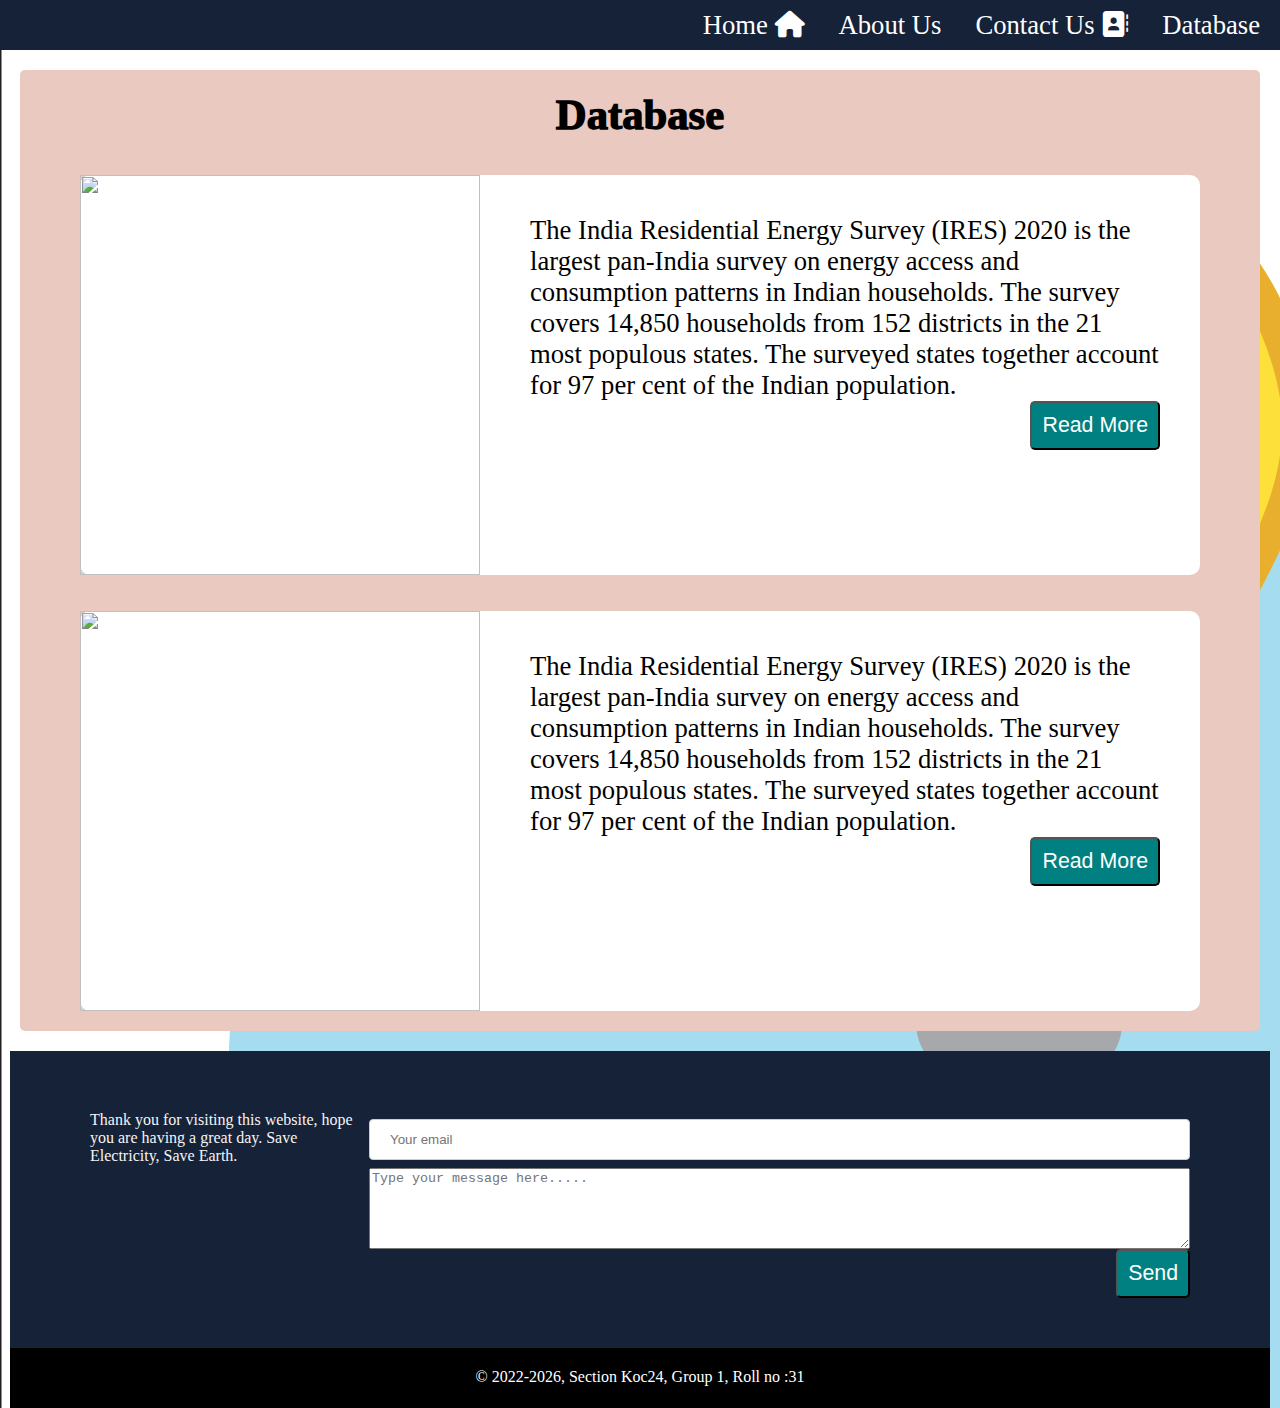
==== database.html @ ba58bbbf "Update database.html" ====
<html lang="en">
<head>
    <meta charset="UTF-8">
    <meta http-equiv="X-UA-Compatible" content="IE=edge">
    <meta name="viewport" content="width=device-width, initial-scale=1.0">
    <link rel="stylesheet" href="style.css">
    <link rel="stylesheet" href="https://cdnjs.cloudflare.com/ajax/libs/font-awesome/6.2.0/css/all.min.css">
    <title>Database</title>
</head>
<body background="1.jpg">

    <div class="nav">
        <ul class="navbar">
            <li class="nav-list"><a href="homepage.html">Home <i class="fa fa-home"></i></a></li>
            <li class="nav-list"><a href="about_us.html">About Us</a></li>
            <li class="nav-list"><a href="contact_us.html">Contact Us <i class="fa fa-address-book"></i></a></li>
            <li class="nav-list"><a href="database.html">Database</a></li>
        </ul>
    </div>


    <!------TODAY------->

    
    <div class="database">
        <p style="text-align: center; font-size: 32pt; font-weight: 1000;">Database</p>
    </br>
    </br>   

                <div class="post">
                    <div class="post_image"> 
                    <img src="Images/2.jpg" alt="" style="height:400px;width:400px;">
                    </div>
                    <div class="post_content">
                        <p>The India Residential Energy Survey (IRES) 2020 is the largest pan-India survey on energy access and consumption patterns in Indian households. The survey covers 14,850 households from 152 districts in the 21 most populous states. The surveyed states together account for 97 per cent of the Indian population.</p>
                        <button  class="btn btn_big"> <a href="post1.html" style="text-decoration: none;color:white;"> Read More </a></button>
                    </div>
                </div>

                    <br>
                    <br>
                    <div class="post">
                        <div class="post_image"> 
                        <img src="Images/3.jpg" alt="" style="height:400px;width:400px;">
                        </div>
                        <div class="post_content">
                            <p>The India Residential Energy Survey (IRES) 2020 is the largest pan-India survey on energy access and consumption patterns in Indian households. The survey covers 14,850 households from 152 districts in the 21 most populous states. The surveyed states together account for 97 per cent of the Indian population.</p>
                            <button  class="btn btn_big"><a href="post2.html" style="text-decoration: none;color:white;"> Read More </a></button>
                        </div>
                    </div>

    </div>


    <!------//TODAY------->

    <div class="footer">

        <div class="footer_content">
                    <div class="footer_left">
                        <p>
                        Thank you for visiting this website, hope you are having a great day. Save Electricity, Save Earth.
                        </p>
                    </div>
                    <div class="footer_right">
                        <form action="">
                            <input type="text" placeholder="Your email">
                            <textarea name="message" id="700" cols="100" rows="5" placeholder="Type your message here....."></textarea>
                            <button class="btn btn_big">Send</button>
                         </form>

                    </div>
        </div>

    </div>

    <div class="footer_bottom">
        <div class="footer_bottom_content">
             <p>© 2022-2026, Section Koc24, Group 1, Roll no :31 </p>
        </div>

    </div>

</body>
</html>
---- style.css ----
*{
    margin: 0px;
}

label{
    font-size: 18pt;
}


.btn_big{
    background: teal;
    color: white;
    border-radius: 5px;
    padding: 10px;
    font-size: 16pt;
}

.btn{
    float: right;
}

.nav{
    height: 50px;
    width: 100%;
    background: #152238;
    text-decoration: none;
}

.nav  .navbar{
    float: right;
}

.nav .navbar .nav-list{
    display: inline-block;
    padding: 10px;
    margin-right: 10px;
}


.nav .navbar .nav-list a {
    text-decoration: none;
    color: white;
    font-size: 20pt;
}

.main-content{
    display: flex;
    margin-top: 20px;
    height: 80%;
}

.main-content .left-sidebar{
    flex: 30;
    background: #eac9c1;
    padding: 20px;
    margin: 0px 10px 5px 10px;
    border-radius: 5px;
}

.main-content .left-sidebar .login-form .btn_right{
    float: right;
    margin-right: 10px;
    padding: 20px;
}

.main-content .middle-bar{
    flex: 40;
    background: transparent;
    padding: 20px;
    margin: 0px 10px 5px 10px;
    border-radius: 5px;
}

.main-content .middle-bar .para{
    font-size: larger;
}

.main-content .right-sidebar{
    flex: 30;
    background: #eac9c1;
    padding: 20px;
    margin: 0px 10px 5px 10px;

    border-radius: 5px;
}

.main-content .right-sidebar .quick-links .qlinks{
    margin-left: 10px;
    margin-top: 10px;
}

.main-content .right-sidebar .quick-links .qlinks-drop{
    margin-top: 10px;
}

.main-content .right-sidebar .quick-links .qlinks-drop .qlinks-list{
    margin-top: 20px;
    border-bottom: 2px solid grey;
    padding-bottom: 10px;
    transition: .5s;
}

.main-content .right-sidebar .quick-links .qlinks-drop .qlinks-list:hover{
    margin-left: 20px;
    transition: .5s;
}

.main-content .right-sidebar .quick-links .qlinks-drop .qlinks-list a{
    text-decoration: none;
    color: #191919;
    font-size: 18pt;
}

.main-content .right-sidebar .quick-links .qlinks-drop .qlinks-list a:hover{
    color: orangered;
}

.main-content .right-sidebar .states-data{
    margin-top: 20px;
}

.main-content .right-sidebar .states-data .data-heading{
    margin-left: 10px;
    margin-top: 10px;
}

.main-content .right-sidebar .states-data .list-open{
    margin-top: 20px;
}

.main-content .right-sidebar .states-data .data-list{
    margin-top: 20px;
    border-bottom: 2px solid grey;
    padding-bottom: 10px;
    transition: .5s;
}

.main-content .right-sidebar .states-data .data-list:hover{
    margin-left: 20px;
    transition: .5s;
}

.main-content .right-sidebar .states-data .data-list a{
    text-decoration: none;
    color: #191919;
    font-size: 18pt;
}

.main-content .right-sidebar .states-data .data-list a:hover{
    color: orangered;
}

.footer{
    background: #152238;
    padding: 20px;
    margin-bottom: 0pxs;
    margin: 10px 10px 0px 10px;
    color: #F5F5F5;
}

.footer .footer_content{
    padding: 20px;
    margin: 20px 40px 10px 40px;
    display: flex;
}

.footer .footer_content .footer_left{
    flex: 50;
}

.footer .footer_content .footer_right{
    flex: 50;
}

.footer_bottom{
    color: white;
    background: black;
    margin: 0px 10px 0px 10px;
    height: 60px;
}

.footer_bottom .footer_bottom_content{
    text-align: center;
    padding: 20px;
}



/** Login/Sign Up Page **/


.form_title{
    text-align: center;
}


.verification_section{
    width: 30%;
    height: inherit;
    margin: 50px auto;
    padding: 20px;
    background: white;
    border-radius: 5px;
    background: #f9f9f3;
}


input[type=text], select {
    width: 100%;
    padding: 12px 20px;
    margin: 8px 0;
    display: inline-block;
    border: 1px solid #ccc;
    border-radius: 4px;
    box-sizing: border-box;
  }

  input[type=password], select {
    width: 100%;
    padding: 12px 20px;
    margin: 8px 0;
    display: inline-block;
    border: 1px solid #ccc;
    border-radius: 4px;
    box-sizing: border-box;
  }

  input[type=email], select {
    width: 100%;
    padding: 12px 20px;
    margin: 8px 0;
    display: inline-block;
    border: 1px solid #ccc;
    border-radius: 4px;
    box-sizing: border-box;
  }





  /****   Today  *****/


  .database{
    background: #eac9c1;
    border-radius: 5px;
    margin: 20px;
    padding: 20px 60px 20px 60px;
  }

  .database .post{
    display: flex;
    background: white;
    border-radius: 10px;
  }

  .database .post .post_image{
    flex: 30;
  }

  .database .post .post_content{
    flex: 70;
    padding: 40px;
    border-radius: 5px;
    font-size: 20pt;
    margin-left: 10px;
  }


  /** posts **/

  .database .postpage .postpage_image{
    margin-left: 35%;
  }

  .database .postpage .postpage_content{
    background: white;
    border-radius: 5px;
    font-size: 20pt;
    padding: 50px 100px 50px 100px;
  }
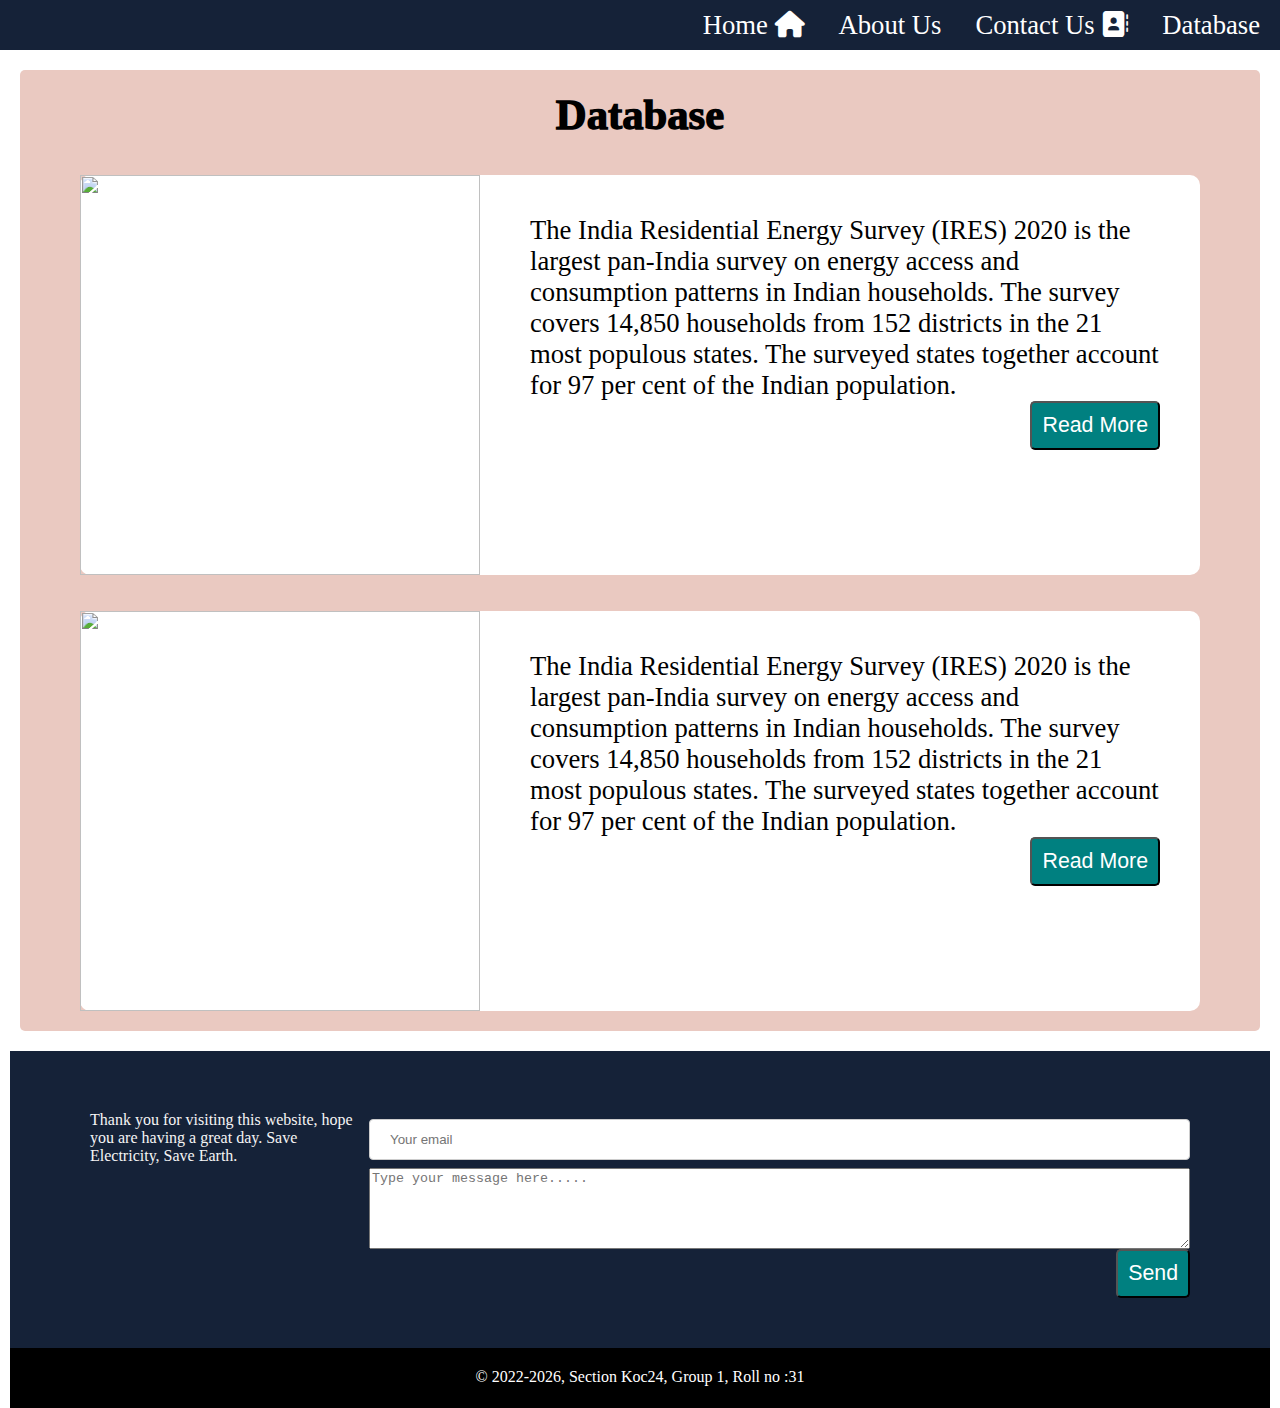
==== commit ce93419f: "Update database.html" ====
--- a/database.html
+++ b/database.html
@@ -7,7 +7,7 @@
     <link rel="stylesheet" href="https://cdnjs.cloudflare.com/ajax/libs/font-awesome/6.2.0/css/all.min.css">
     <title>Database</title>
 </head>
-<body background="1.jpg">
+<body background="1.jpg/">
 
     <div class="nav">
         <ul class="navbar">
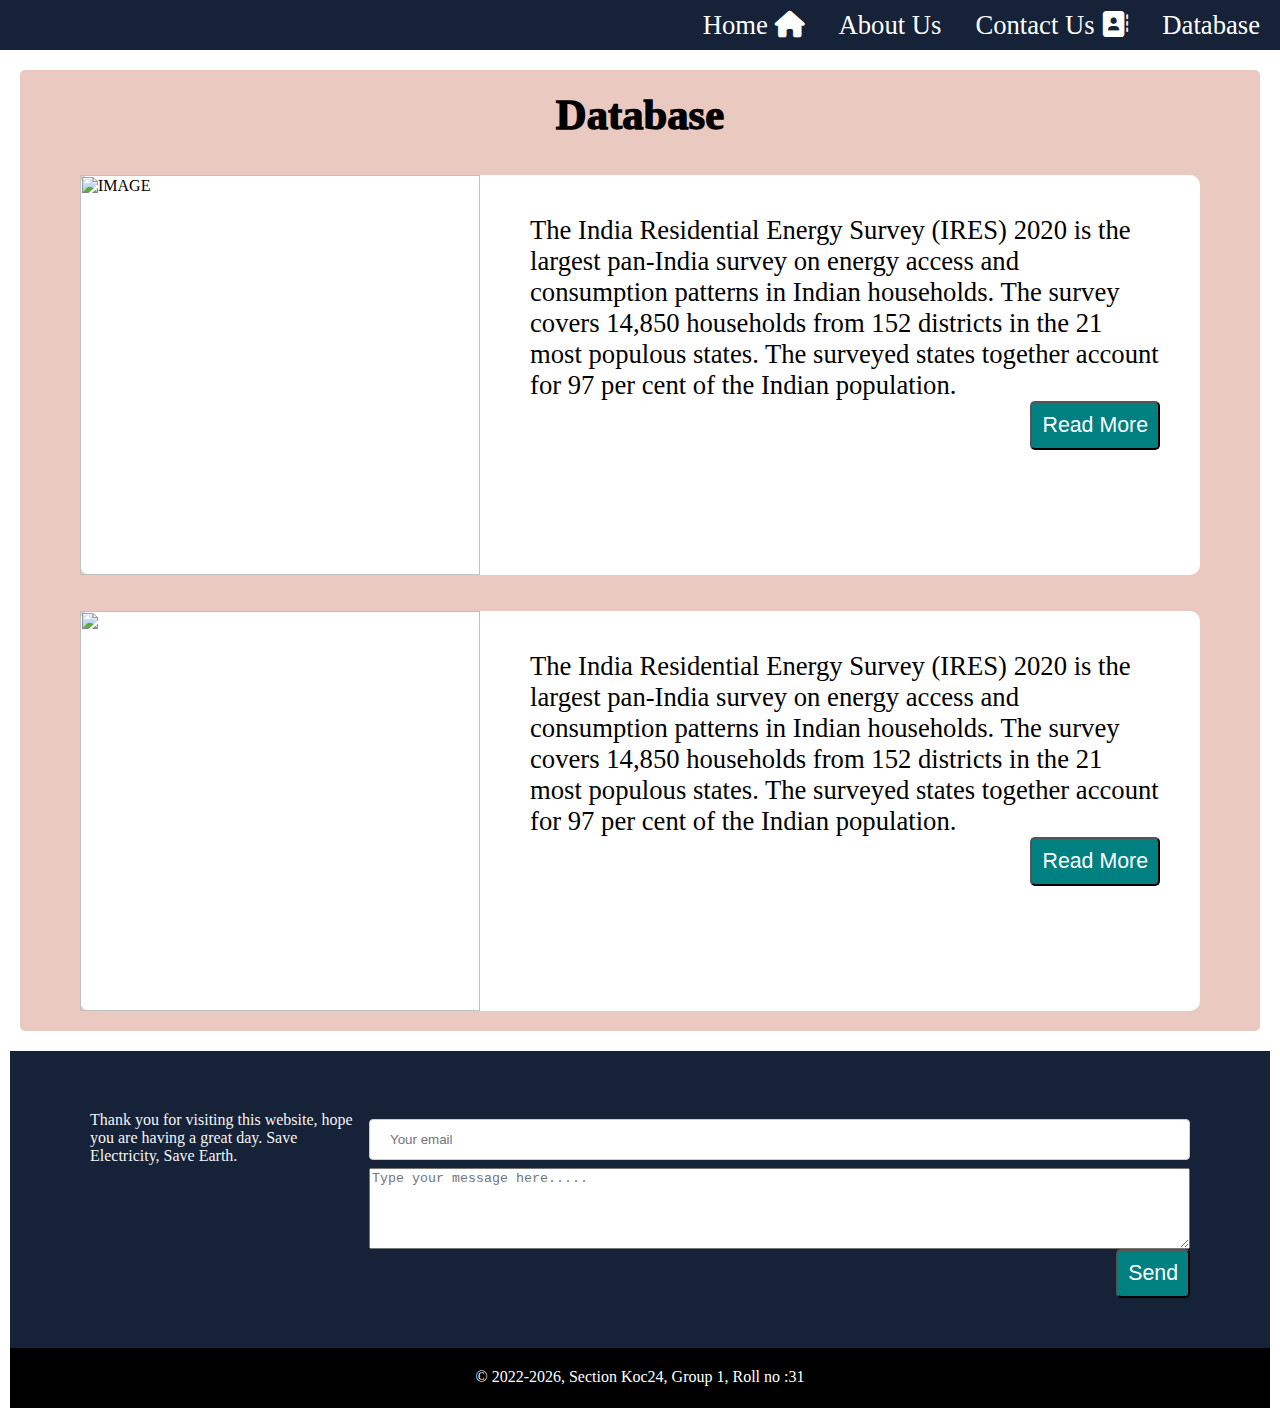
==== commit c3686a87: "Update database.html" ====
--- a/database.html
+++ b/database.html
@@ -29,7 +29,7 @@
 
                 <div class="post">
                     <div class="post_image"> 
-                    <img src="Images/2.jpg" alt="" style="height:400px;width:400px;">
+                    <img src="Images/2.jpg" alt="IMAGE" style="height:400px;width:400px;">
                     </div>
                     <div class="post_content">
                         <p>The India Residential Energy Survey (IRES) 2020 is the largest pan-India survey on energy access and consumption patterns in Indian households. The survey covers 14,850 households from 152 districts in the 21 most populous states. The surveyed states together account for 97 per cent of the Indian population.</p>
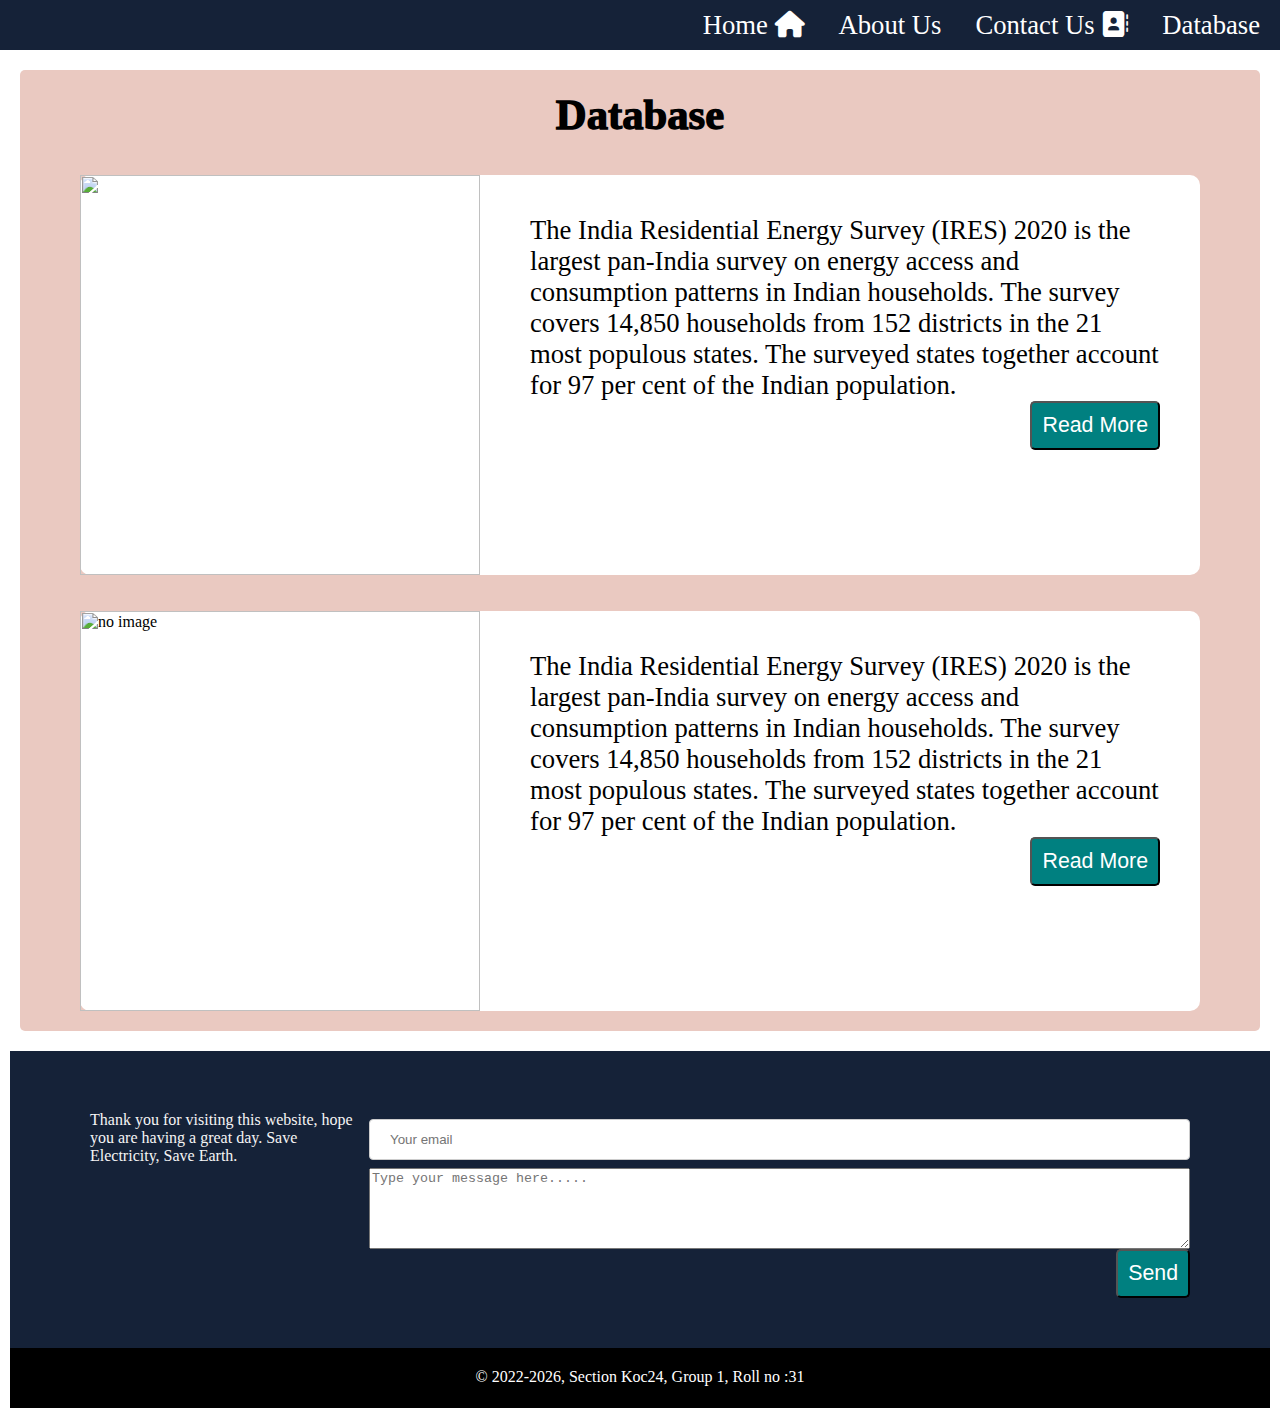
==== commit 86a42319: "Update database.html" ====
--- a/database.html
+++ b/database.html
@@ -7,7 +7,7 @@
     <link rel="stylesheet" href="https://cdnjs.cloudflare.com/ajax/libs/font-awesome/6.2.0/css/all.min.css">
     <title>Database</title>
 </head>
-<body background="1.jpg/">
+<body background="C:\Users\akash\Desktop\Indian Electricity Website\1.jpg">
 
     <div class="nav">
         <ul class="navbar">
@@ -29,7 +29,7 @@
 
                 <div class="post">
                     <div class="post_image"> 
-                    <img src="Images/2.jpg" alt="IMAGE" style="height:400px;width:400px;">
+                    <img src="C:\Users\akash\Desktop\Indian Electricity Website\2.jpg" alt="" style="height:400px;width:400px;">
                     </div>
                     <div class="post_content">
                         <p>The India Residential Energy Survey (IRES) 2020 is the largest pan-India survey on energy access and consumption patterns in Indian households. The survey covers 14,850 households from 152 districts in the 21 most populous states. The surveyed states together account for 97 per cent of the Indian population.</p>
@@ -41,7 +41,7 @@
                     <br>
                     <div class="post">
                         <div class="post_image"> 
-                        <img src="Images/3.jpg" alt="" style="height:400px;width:400px;">
+                        <img src="C:\Users\akash\Desktop\Indian Electricity Website\3.jpg" alt="no image" style="height:400px;width:400px;">
                         </div>
                         <div class="post_content">
                             <p>The India Residential Energy Survey (IRES) 2020 is the largest pan-India survey on energy access and consumption patterns in Indian households. The survey covers 14,850 households from 152 districts in the 21 most populous states. The surveyed states together account for 97 per cent of the Indian population.</p>
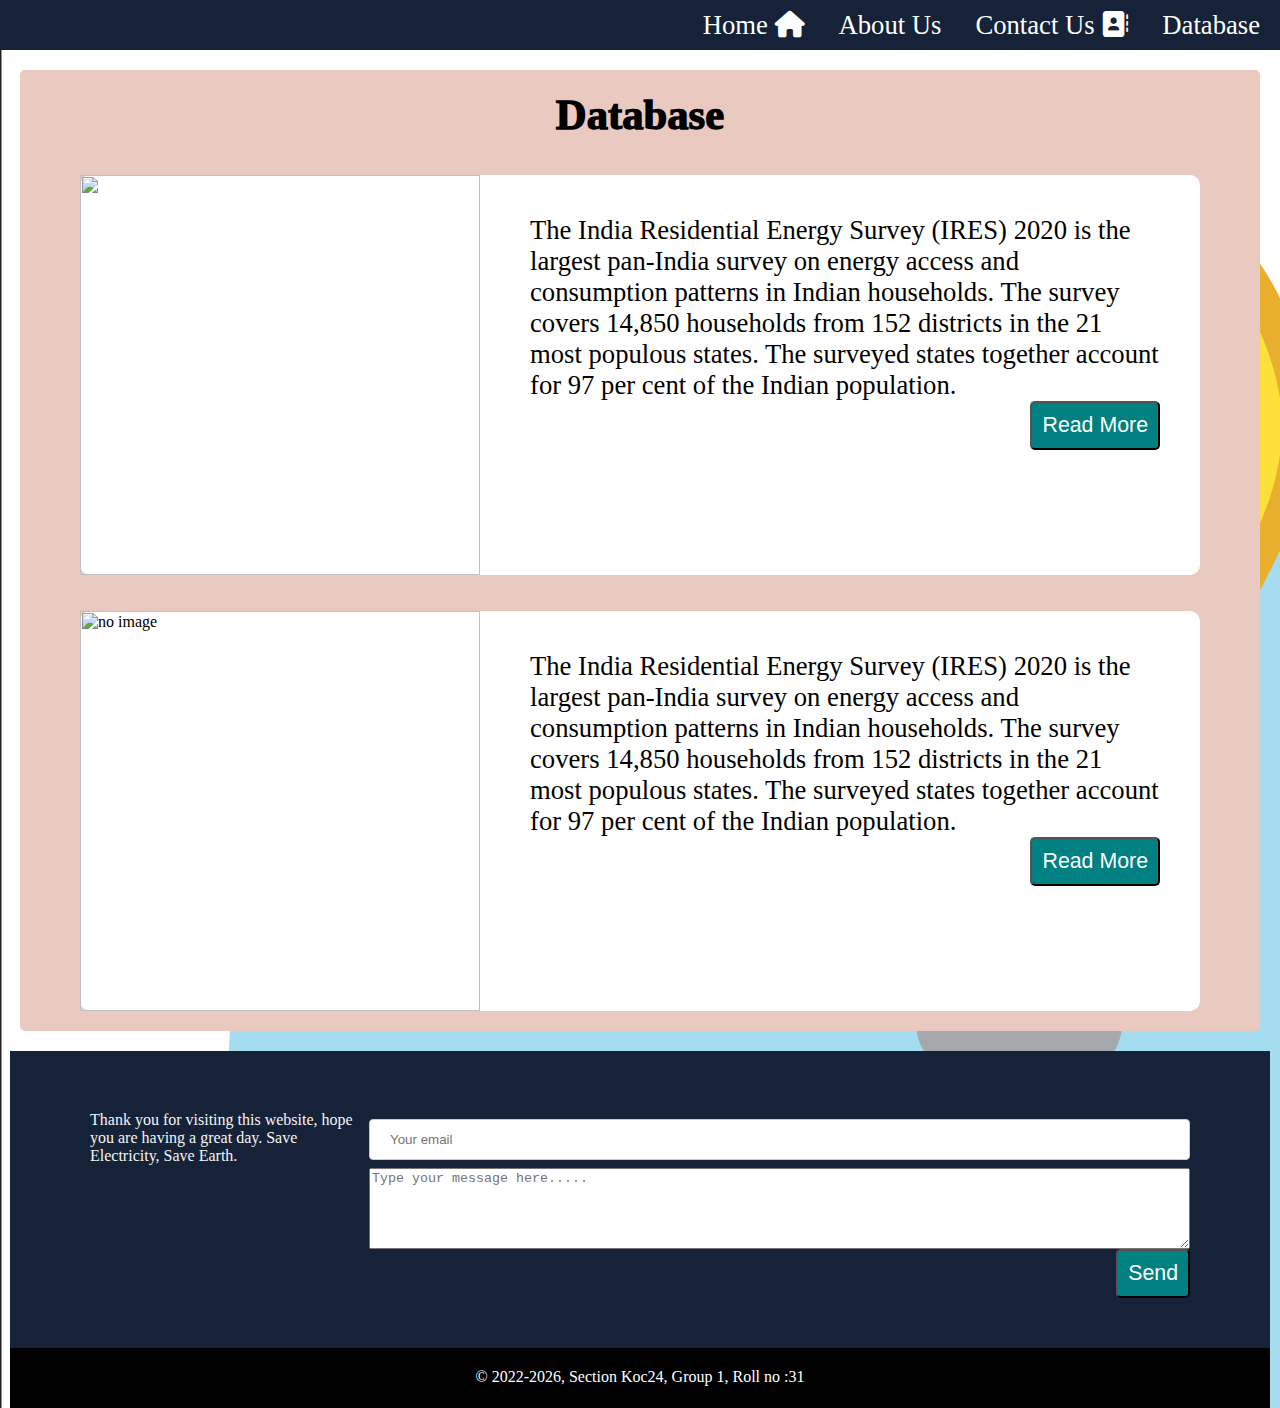
==== commit 1908140a: "Update database.html" ====
--- a/database.html
+++ b/database.html
@@ -7,7 +7,7 @@
     <link rel="stylesheet" href="https://cdnjs.cloudflare.com/ajax/libs/font-awesome/6.2.0/css/all.min.css">
     <title>Database</title>
 </head>
-<body background="C:\Users\akash\Desktop\Indian Electricity Website\1.jpg">
+<body background="1.jpg">
 
     <div class="nav">
         <ul class="navbar">
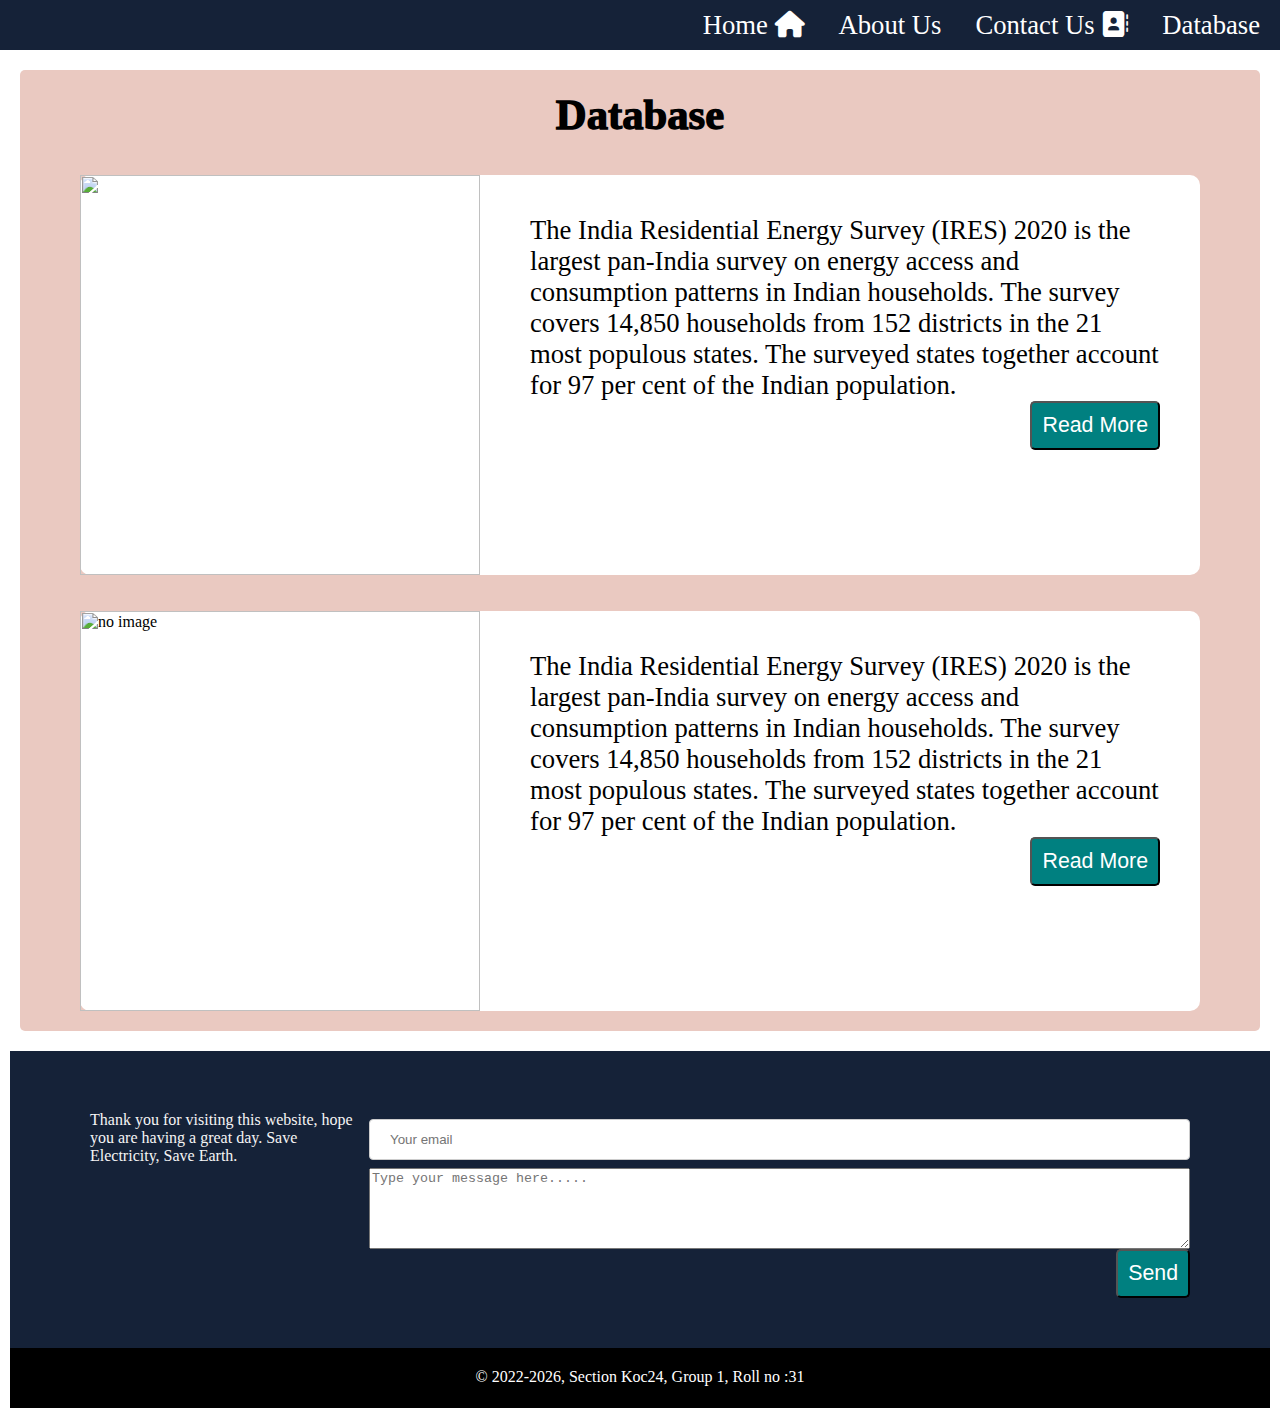
==== commit 1c0dadae: "Update database.html" ====
--- a/database.html
+++ b/database.html
@@ -7,7 +7,7 @@
     <link rel="stylesheet" href="https://cdnjs.cloudflare.com/ajax/libs/font-awesome/6.2.0/css/all.min.css">
     <title>Database</title>
 </head>
-<body background="1.jpg">
+<body background="C:\Users\akash\Desktop\Indian Electricity Website\1.jpg">
 
     <div class="nav">
         <ul class="navbar">
@@ -83,3 +83,5 @@
 
 </body>
 </html>
+
+
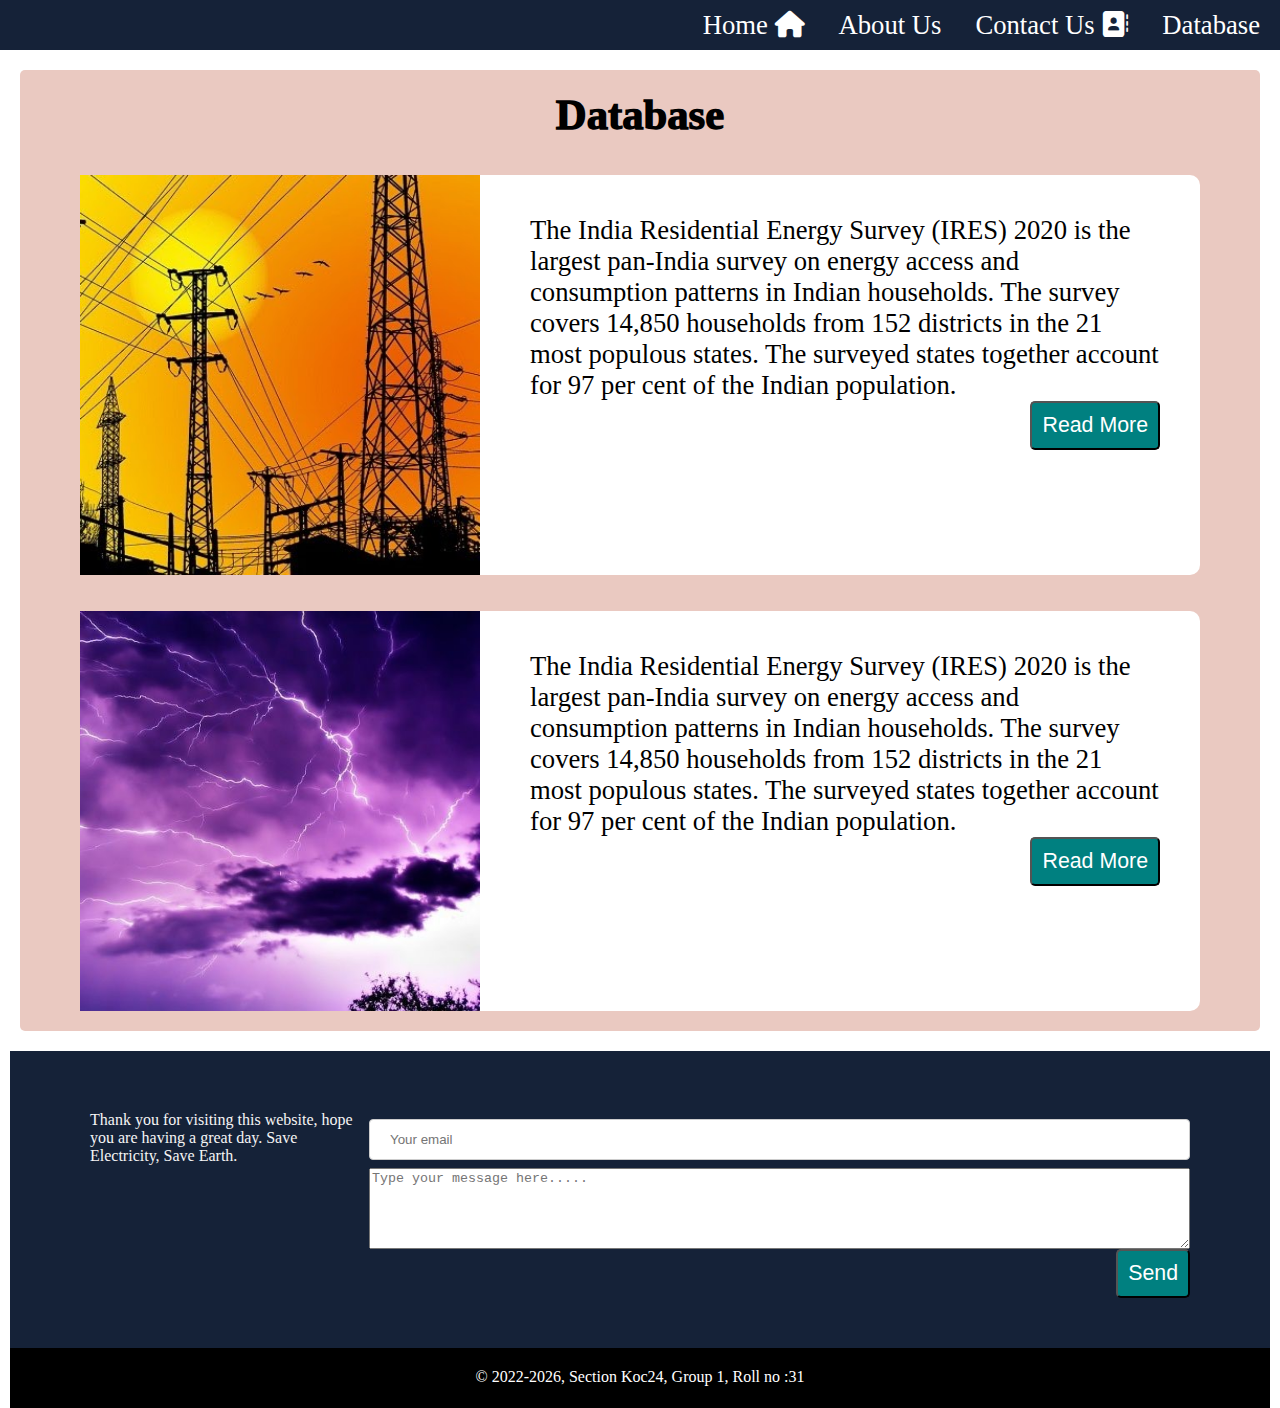
==== commit 1179dbcf: "Update database.html" ====
--- a/database.html
+++ b/database.html
@@ -29,7 +29,7 @@
 
                 <div class="post">
                     <div class="post_image"> 
-                    <img src="C:\Users\akash\Desktop\Indian Electricity Website\2.jpg" alt="" style="height:400px;width:400px;">
+                    <img src="2.jpg" alt="" style="height:400px;width:400px;">
                     </div>
                     <div class="post_content">
                         <p>The India Residential Energy Survey (IRES) 2020 is the largest pan-India survey on energy access and consumption patterns in Indian households. The survey covers 14,850 households from 152 districts in the 21 most populous states. The surveyed states together account for 97 per cent of the Indian population.</p>
@@ -41,7 +41,7 @@
                     <br>
                     <div class="post">
                         <div class="post_image"> 
-                        <img src="C:\Users\akash\Desktop\Indian Electricity Website\3.jpg" alt="no image" style="height:400px;width:400px;">
+                        <img src="3.jpg" alt="no image" style="height:400px;width:400px;">
                         </div>
                         <div class="post_content">
                             <p>The India Residential Energy Survey (IRES) 2020 is the largest pan-India survey on energy access and consumption patterns in Indian households. The survey covers 14,850 households from 152 districts in the 21 most populous states. The surveyed states together account for 97 per cent of the Indian population.</p>
